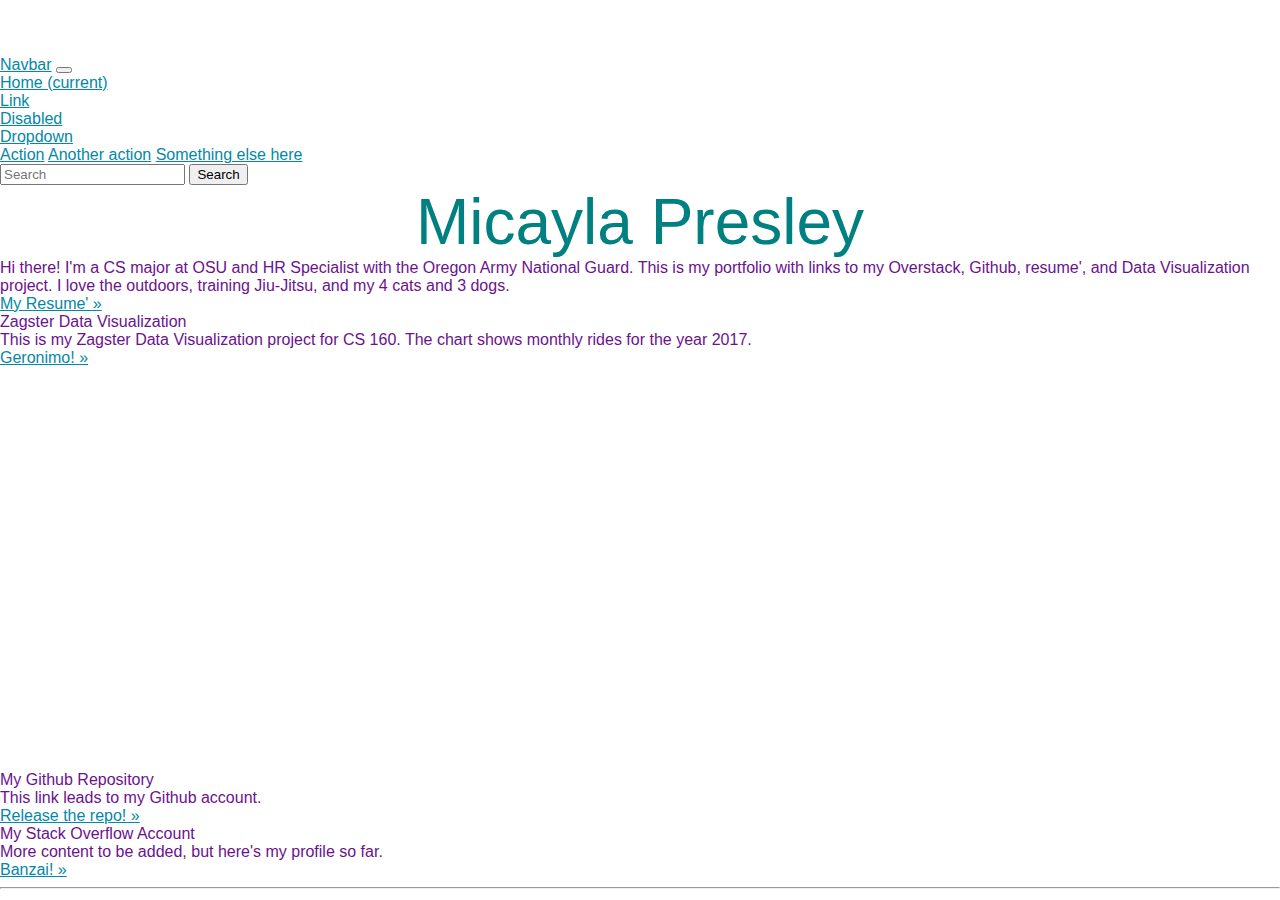
==== index.html @ 49e2b448 "Changed link button names" ====
<!doctype html>
<html lang="en">

<head>
  <meta charset="utf-8">
  <meta name="viewport" content="width=device-width, initial-scale=1, shrink-to-fit=no">
  <meta name="description" content="">
  <meta name="author" content="">

  <!-- Bootstrap core CSS -->
  <link rel="stylesheet" href="https://stackpath.bootstrapcdn.com/bootstrap/4.1.3/css/bootstrap.min.css"
    integrity="sha384-MCw98/SFnGE8fJT3GXwEOngsV7Zt27NXFoaoApmYm81iuXoPkFOJwJ8ERdknLPMO" crossorigin="anonymous">
  <!-- Custom styles for this template -->
  <link href="screen.css" rel="stylesheet">
  <script src="jquery-3.4.1.min.js"></script>

</head>

<body>

  <nav class="navbar navbar-expand-md navbar-dark fixed-top bg-dark">
    <a class="navbar-brand" href="#">Navbar</a>
    <button class="navbar-toggler" type="button" data-toggle="collapse" data-target="#navbarsExampleDefault"
      aria-controls="navbarsExampleDefault" aria-expanded="false" aria-label="Toggle navigation">
      <span class="navbar-toggler-icon"></span>
    </button>

    <title>Micayla Presley</title>

    <div class="collapse navbar-collapse" id="navbarsExampleDefault">
      <ul class="navbar-nav mr-auto">
        <li class="nav-item active">
          <a class="nav-link" href="#">Home <span class="sr-only">(current)</span></a>
        </li>
        <li class="nav-item">
          <a class="nav-link" href="#">Link</a>
        </li>
        <li class="nav-item">
          <a class="nav-link disabled" href="#">Disabled</a>
        </li>
        <li class="nav-item dropdown">
          <a class="nav-link dropdown-toggle" href="http://example.com" id="dropdown01" data-toggle="dropdown"
            aria-haspopup="true" aria-expanded="false">Dropdown</a>
          <div class="dropdown-menu" aria-labelledby="dropdown01">
            <a class="dropdown-item" href="#">Action</a>
            <a class="dropdown-item" href="#">Another action</a>
            <a class="dropdown-item" href="#">Something else here</a>
          </div>
        </li>
      </ul>
      <form class="form-inline my-2 my-lg-0">
        <input class="form-control mr-sm-2" type="text" placeholder="Search" aria-label="Search">
        <button class="btn btn-outline-success my-2 my-sm-0" type="submit">Search</button>
      </form>
    </div>
  </nav>

  <main role="main">

    <!-- Main jumbotron for a primary marketing message or call to action -->
    <div class="jumbotron">
      <div class="container">
        <h1 class="display-3">
          <h1 id="mainHeader">
            <h1 class="display-3">
              <script src="main.js">Micayla</script>
            </h1>
            <h1 id="name"><h1 style="color:teal;text-align:center;font-size:4em;font-style:helvetica">Micayla Presley</h1>
            <p>Hi there! I'm a CS major at OSU and HR Specialist with the Oregon Army National Guard. This is my portfolio with links to my Overstack, Github, resume', and Data Visualization project. I love the outdoors, training Jiu-Jitsu, and my 4 cats and 3 dogs.</p>
            <p><a class="btn btn-primary btn-lg" href="Updated Resume.pdf" role="button">My Resume' &raquo;</a></p>
      </div>
    </div>

    <div class="container">
      <!-- Example row of columns -->
      <div class="row">
        <div class="col-md-4">
          <h2>Zagster Data Visualization</h2>
          <p>This is my Zagster Data Visualization project for CS 160. The chart shows monthly rides for the year 2017. </p>
          <p><a class="btn btn-secondary" href="https://micaylapresley.github.io/Zagster-Client-New/" role="button">Geronimo! &raquo;</a></p>
              <canvas id="myChart" width="400" height="400"></canvas>
              <script>
                var ctx = document.getElementById('myChart').getContext('2d');
                var myChart = new Chart(ctx, {
                  type: 'bar',
                  data: {
                    labels: ['Red', 'Blue', 'Yellow', 'Green', 'Purple', 'Orange'],
                    datasets: [{
                      label: '# of Votes',
                      data: [12, 19, 3, 5, 2, 3],
                      backgroundColor: [
                      'rgba(255, 99, 132, 0.2)',
                      'rgba(54, 162, 235, 0.2)',
                      'rgba(255, 206, 86, 0.2)',
                      'rgba(75, 192, 192, 0.2)',
                      'rgba(153, 102, 255, 0.2)',
                      'rgba(255, 159, 64, 0.2)'
                      ],
                      borderColor: [
                      'rgba(255, 99, 132, 1)',
                      'rgba(54, 162, 235, 1)',
                      'rgba(255, 206, 86, 1)',
                      'rgba(75, 192, 192, 1)',
                      'rgba(153, 102, 255, 1)',
                      'rgba(255, 159, 64, 1)'
                      ],
                      borderWidth: 1
                    }]
                  },
                  options: {
                    scales: {
                      yAxes: [{
                        ticks: {
                          beginAtZero: true
                        }
                      }]
                    }
                  }
                });
              </script>
        </div>
        <div class="col-md-4">
          <h2>My Github Repository</h2>
          <p>This link leads to my Github account.</p>
          <p><a class="btn btn-secondary" href="https://github.com/Micaylapresley" role="button">Release the repo! &raquo;</a></p>
        </div>
        <div class="col-md-4">
          <h2>My Stack Overflow Account</h2>
          <p>More content to be added, but here's my profile so far.</p>
          <p><a class="btn btn-secondary" href="https://stackoverflow.com/users/12167083/micayla-p" role="button">Banzai! &raquo;</a></p>
        </div>
      </div>

      <hr>

    </div> <!-- /container -->

    <!DOCTYPE html>


    <!-- Bootstrap core JavaScript
    ================================================== -->
    <!-- Placed at the end of the document so the pages load faster -->
    <script src="https://code.jquery.com/jquery-3.3.1.slim.min.js"
      integrity="sha384-q8i/X+965DzO0rT7abK41JStQIAqVgRVzpbzo5smXKp4YfRvH+8abtTE1Pi6jizo"
      crossorigin="anonymous"></script>
    <script src="https://cdnjs.cloudflare.com/ajax/libs/popper.js/1.14.3/umd/popper.min.js"
      integrity="sha384-ZMP7rVo3mIykV+2+9J3UJ46jBk0WLaUAdn689aCwoqbBJiSnjAK/l8WvCWPIPm49"
      crossorigin="anonymous"></script>
    <script src="https://stackpath.bootstrapcdn.com/bootstrap/4.1.3/js/bootstrap.min.js"
      integrity="sha384-ChfqqxuZUCnJSK3+MXmPNIyE6ZbWh2IMqE241rYiqJxyMiZ6OW/JmZQ5stwEULTy"
      crossorigin="anonymous"></script>
    <script type="text/javascript" src="datavisual.hs"></script>
---- screen.css ----
html, body, div, span, applet, object, iframe,
h1, h2, h3, h4, h5, h6, p, blockquote, pre,
a, abbr, acronym, address, big, cite, code,
del, dfn, em, img, ins, kbd, q, s, samp,
small, strike, strong, sub, sup, tt, var,
b, u, i, center,
dl, dt, dd, ol, ul, li,
fieldset, form, label, legend,
table, caption, tbody, tfoot, thead, tr, th, td,
article, aside, canvas, details, embed,
figure, figcaption, footer, header, hgroup,
menu, nav, output, ruby, section, summary,
time, mark, audio, video {
  margin: 0;
  padding: 0;
  border: 0;
  font-size: 100%;
  font: inherit;
  vertical-align: baseline; }

ol, ul {
  list-style: none; }

table {
  border-collapse: collapse;
  border-spacing: 0; }

caption, th, td {
  text-align: left;
  font-weight: normal;
  vertical-align: middle; }

q, blockquote {
  quotes: none; }
  q:before, q:after, blockquote:before, blockquote:after {
    content: "";
    content: none; }

a img {
  border: none; }

article, aside, details, figcaption, figure, footer, header, hgroup, menu, nav, section, summary {
  display: block; }

body {
  font-family: sans-serif;
  color: #6c128d; }

a {
  color: #0388a6; }
  a:hover {
    color: #009ce0; }

#main {
  padding: 50px; }
  /* Move down content because we have a fixed navbar that is 3.5rem tall */
body {
  padding-top: 3.5rem;
}
#name {
  font-size: 4em; color: teal
}
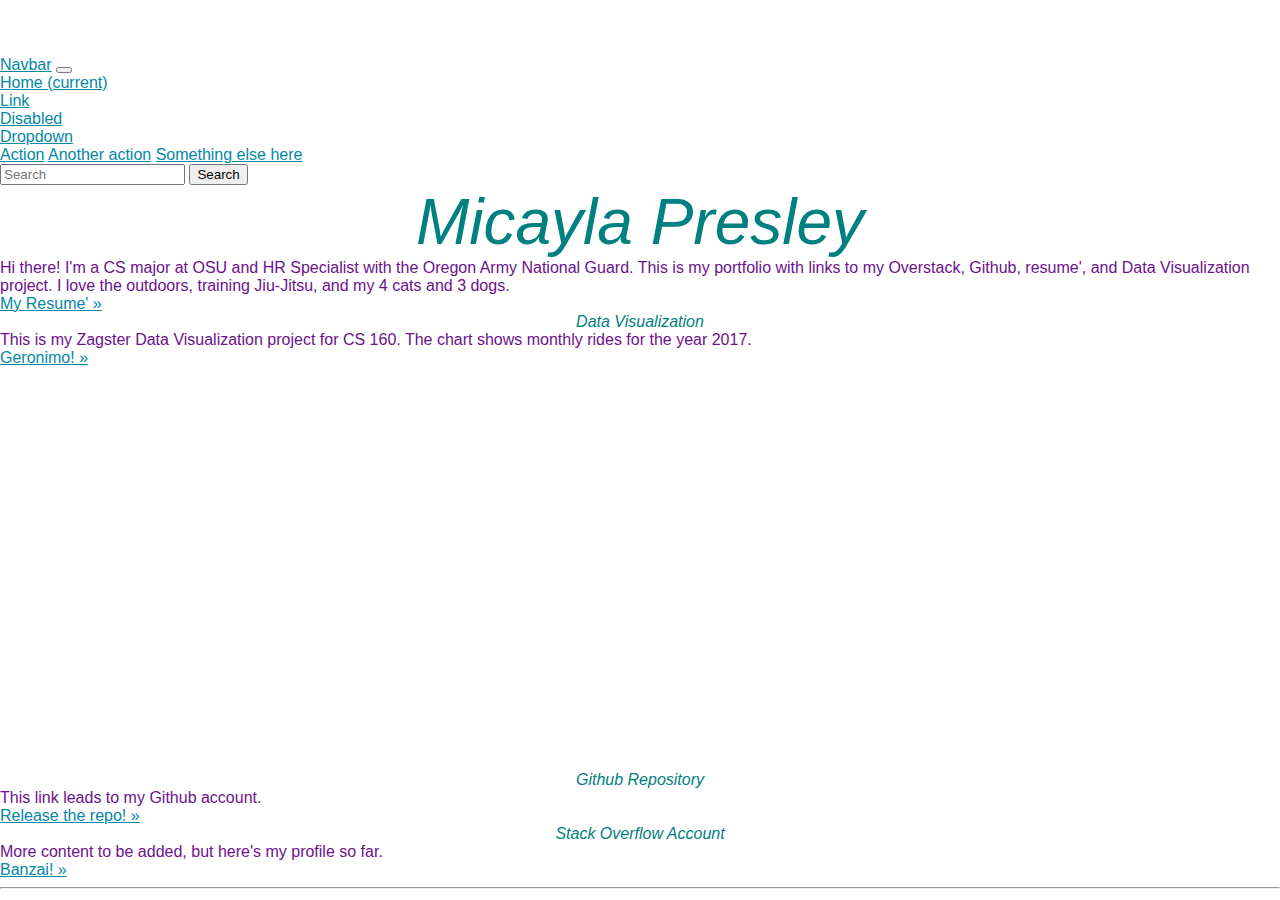
==== commit fce4d167: "CSS inline changed color, font style, and alignment to all 3 headings" ====
--- a/index.html
+++ b/index.html
@@ -65,7 +65,7 @@
             <h1 class="display-3">
               <script src="main.js">Micayla</script>
             </h1>
-            <h1 id="name"><h1 style="color:teal;text-align:center;font-size:4em;font-style:helvetica">Micayla Presley</h1>
+            <h1 id="name"><h1 style="color:teal;text-align:center;font-size:4em;font-style:italic">Micayla Presley</h1>
             <p>Hi there! I'm a CS major at OSU and HR Specialist with the Oregon Army National Guard. This is my portfolio with links to my Overstack, Github, resume', and Data Visualization project. I love the outdoors, training Jiu-Jitsu, and my 4 cats and 3 dogs.</p>
             <p><a class="btn btn-primary btn-lg" href="Updated Resume.pdf" role="button">My Resume' &raquo;</a></p>
       </div>
@@ -75,7 +75,7 @@
       <!-- Example row of columns -->
       <div class="row">
         <div class="col-md-4">
-          <h2>Zagster Data Visualization</h2>
+          <h2><h2 style="color:teal;text-align:center;font-style:italic"> Data Visualization</h2>
           <p>This is my Zagster Data Visualization project for CS 160. The chart shows monthly rides for the year 2017. </p>
           <p><a class="btn btn-secondary" href="https://micaylapresley.github.io/Zagster-Client-New/" role="button">Geronimo! &raquo;</a></p>
               <canvas id="myChart" width="400" height="400"></canvas>
@@ -120,12 +120,12 @@
               </script>
         </div>
         <div class="col-md-4">
-          <h2>My Github Repository</h2>
+          <h2><h2 style="color:teal;text-align:center;font-style:italic;"> Github Repository</h2>
           <p>This link leads to my Github account.</p>
           <p><a class="btn btn-secondary" href="https://github.com/Micaylapresley" role="button">Release the repo! &raquo;</a></p>
         </div>
         <div class="col-md-4">
-          <h2>My Stack Overflow Account</h2>
+          <h2><h2 style="color:teal;text-align:center;font-style:italic;"> Stack Overflow Account</h2>
           <p>More content to be added, but here's my profile so far.</p>
           <p><a class="btn btn-secondary" href="https://stackoverflow.com/users/12167083/micayla-p" role="button">Banzai! &raquo;</a></p>
         </div>
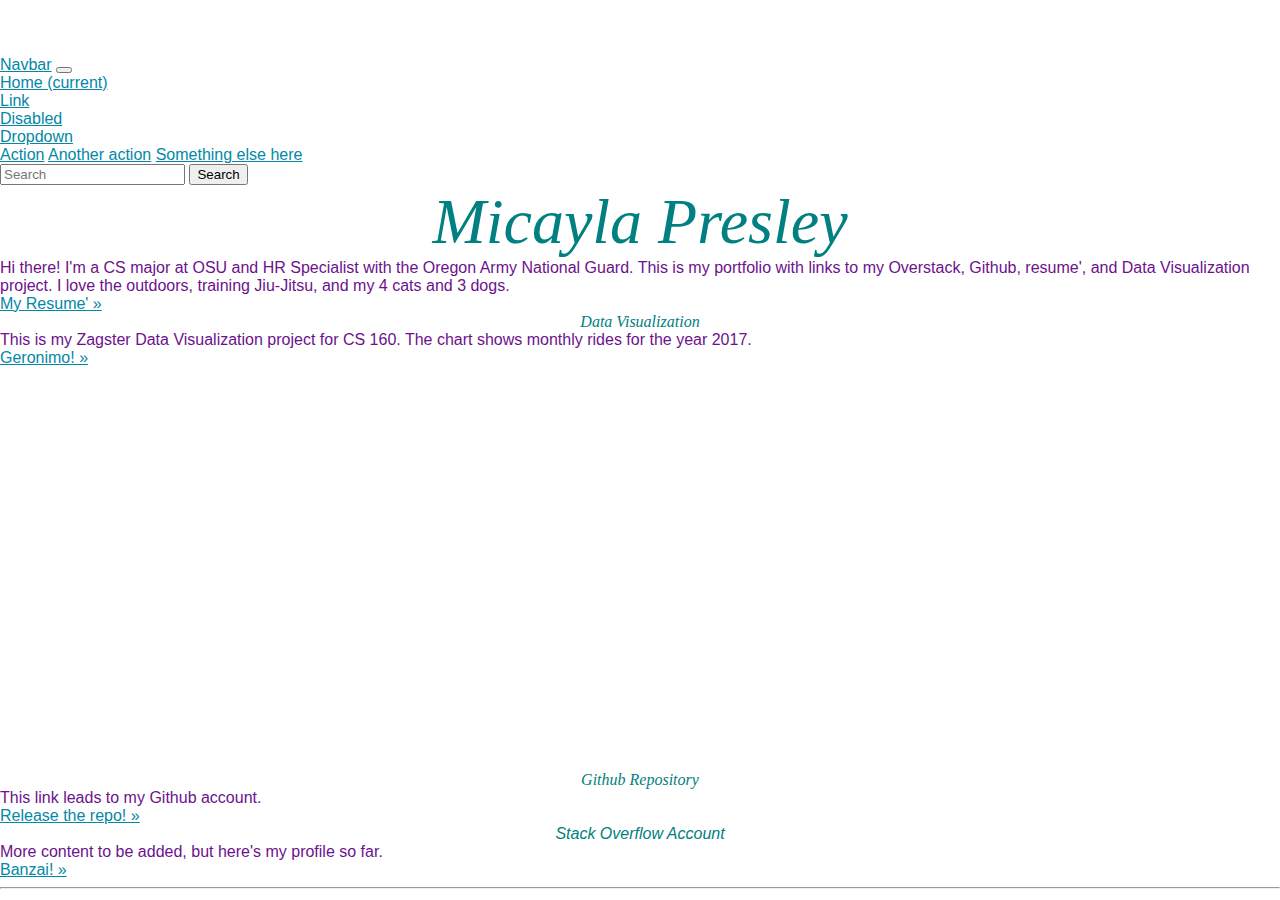
==== commit fb069a23: "Added font-family to all headings in index.html" ====
--- a/index.html
+++ b/index.html
@@ -65,7 +65,7 @@
             <h1 class="display-3">
               <script src="main.js">Micayla</script>
             </h1>
-            <h1 id="name"><h1 style="color:teal;text-align:center;font-size:4em;font-style:italic">Micayla Presley</h1>
+            <h1 id="name"><h1 style="color:teal;text-align:center;font-size:4em;font-style:italic;font-family:cursive;">Micayla Presley</h1>
             <p>Hi there! I'm a CS major at OSU and HR Specialist with the Oregon Army National Guard. This is my portfolio with links to my Overstack, Github, resume', and Data Visualization project. I love the outdoors, training Jiu-Jitsu, and my 4 cats and 3 dogs.</p>
             <p><a class="btn btn-primary btn-lg" href="Updated Resume.pdf" role="button">My Resume' &raquo;</a></p>
       </div>
@@ -75,7 +75,7 @@
       <!-- Example row of columns -->
       <div class="row">
         <div class="col-md-4">
-          <h2><h2 style="color:teal;text-align:center;font-style:italic"> Data Visualization</h2>
+          <h2><h2 style="color:teal;text-align:center;font-style:italic;font-family:cursive;"> Data Visualization</h2>
           <p>This is my Zagster Data Visualization project for CS 160. The chart shows monthly rides for the year 2017. </p>
           <p><a class="btn btn-secondary" href="https://micaylapresley.github.io/Zagster-Client-New/" role="button">Geronimo! &raquo;</a></p>
               <canvas id="myChart" width="400" height="400"></canvas>
@@ -120,7 +120,7 @@
               </script>
         </div>
         <div class="col-md-4">
-          <h2><h2 style="color:teal;text-align:center;font-style:italic;"> Github Repository</h2>
+          <h2><h2 style="color:teal;text-align:center;font-style:italic;font-family:cursive;"> Github Repository</h2>
           <p>This link leads to my Github account.</p>
           <p><a class="btn btn-secondary" href="https://github.com/Micaylapresley" role="button">Release the repo! &raquo;</a></p>
         </div>
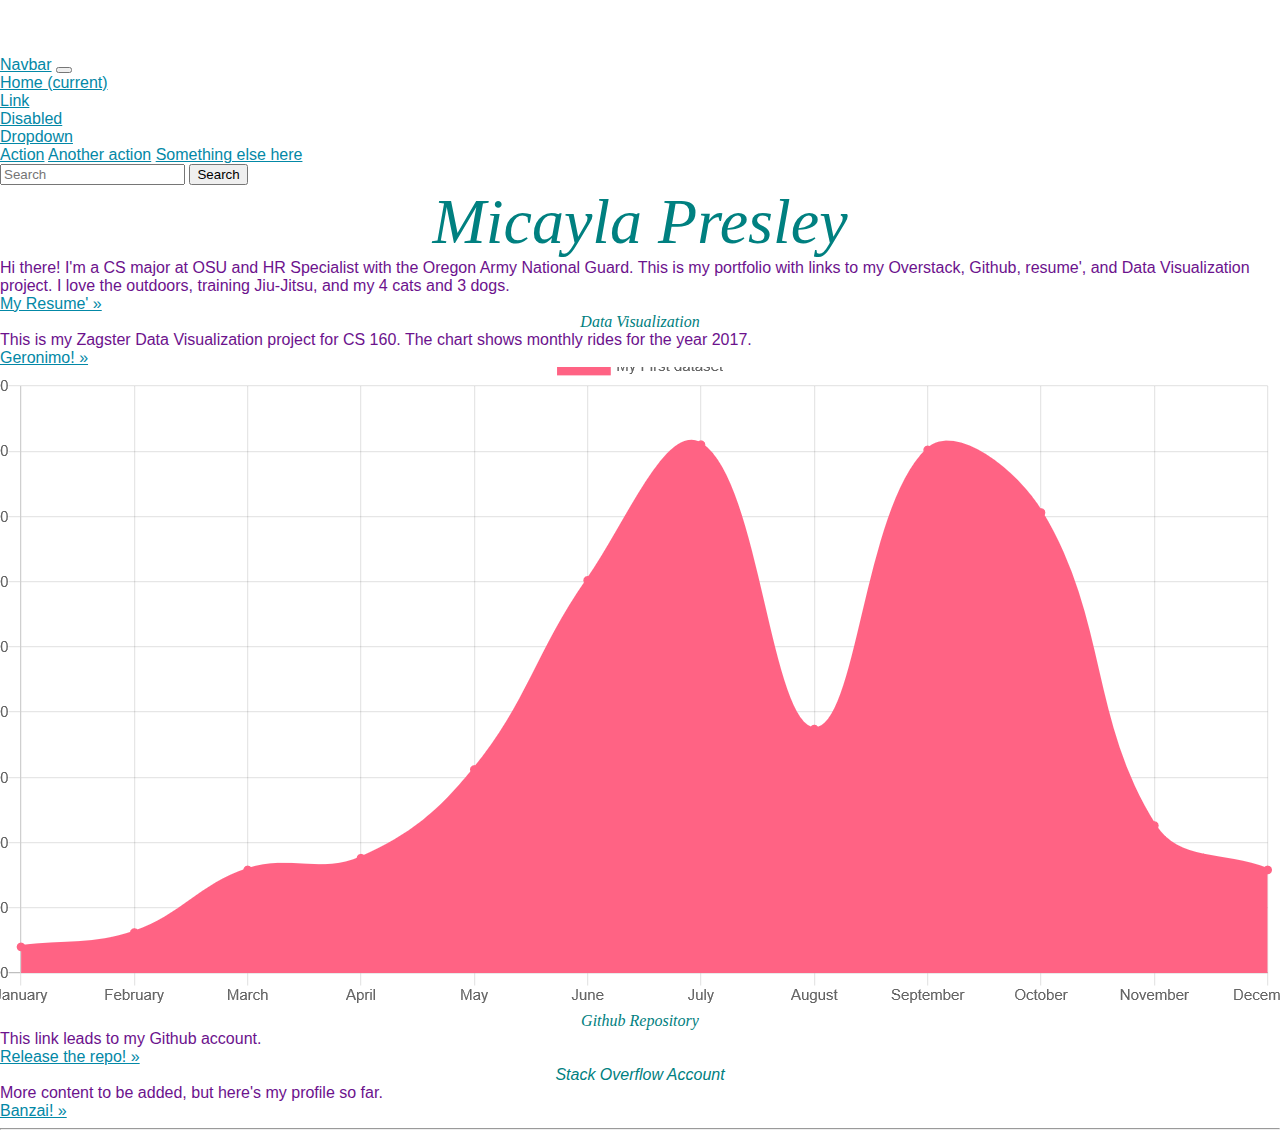
==== commit 606a21a2: "Added Zag.Vis.png to index.html, added description in README.md" ====
--- a/index.html
+++ b/index.html
@@ -78,7 +78,7 @@
           <h2><h2 style="color:teal;text-align:center;font-style:italic;font-family:cursive;"> Data Visualization</h2>
           <p>This is my Zagster Data Visualization project for CS 160. The chart shows monthly rides for the year 2017. </p>
           <p><a class="btn btn-secondary" href="https://micaylapresley.github.io/Zagster-Client-New/" role="button">Geronimo! &raquo;</a></p>
-              <canvas id="myChart" width="400" height="400"></canvas>
+              <div id="myChart" width="400" height="400"><img src="Zag-Vis.png" alt="Zagster Data Visualization"></div>
               <script>
                 var ctx = document.getElementById('myChart').getContext('2d');
                 var myChart = new Chart(ctx, {
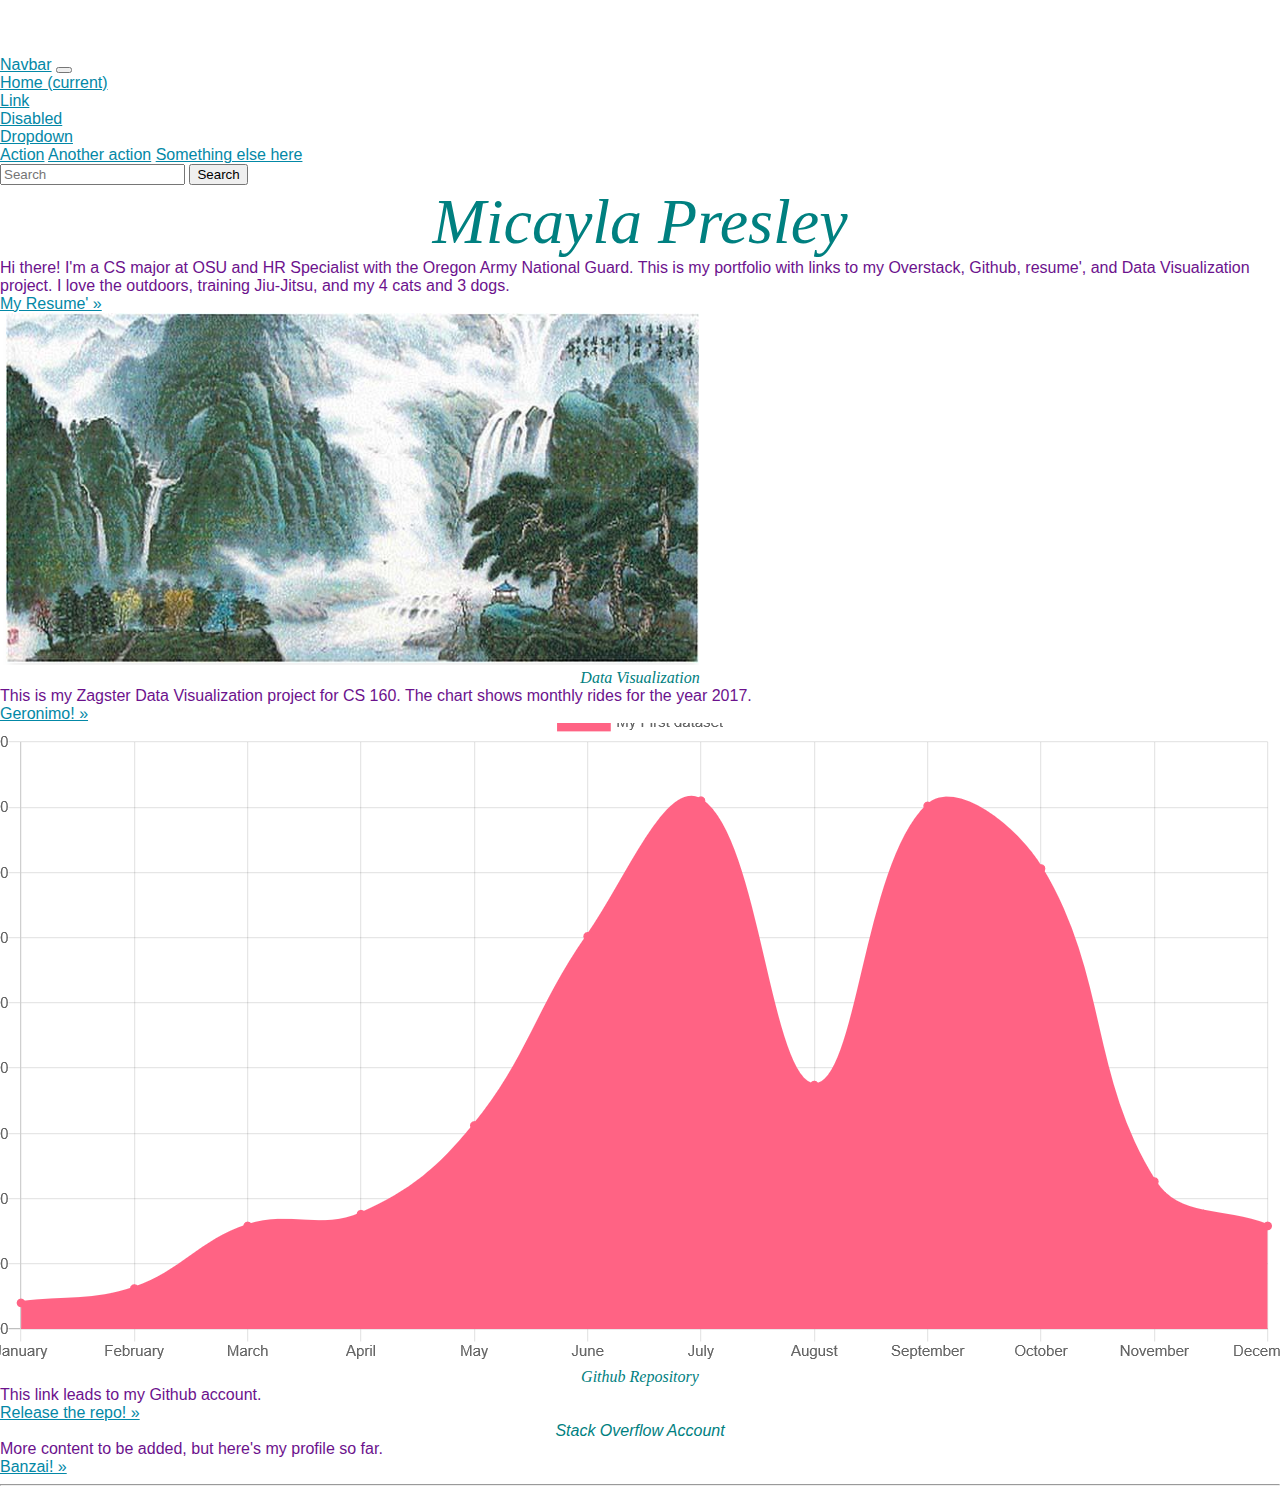
==== commit 4c47d027: "Added painting.png to Jumbotron in index.html" ====
--- a/index.html
+++ b/index.html
@@ -68,6 +68,7 @@
             <h1 id="name"><h1 style="color:teal;text-align:center;font-size:4em;font-style:italic;font-family:cursive;">Micayla Presley</h1>
             <p>Hi there! I'm a CS major at OSU and HR Specialist with the Oregon Army National Guard. This is my portfolio with links to my Overstack, Github, resume', and Data Visualization project. I love the outdoors, training Jiu-Jitsu, and my 4 cats and 3 dogs.</p>
             <p><a class="btn btn-primary btn-lg" href="Updated Resume.pdf" role="button">My Resume' &raquo;</a></p>
+            <div id="Chinese Painting"><img src="painting.PNG"></div>
       </div>
     </div>
 
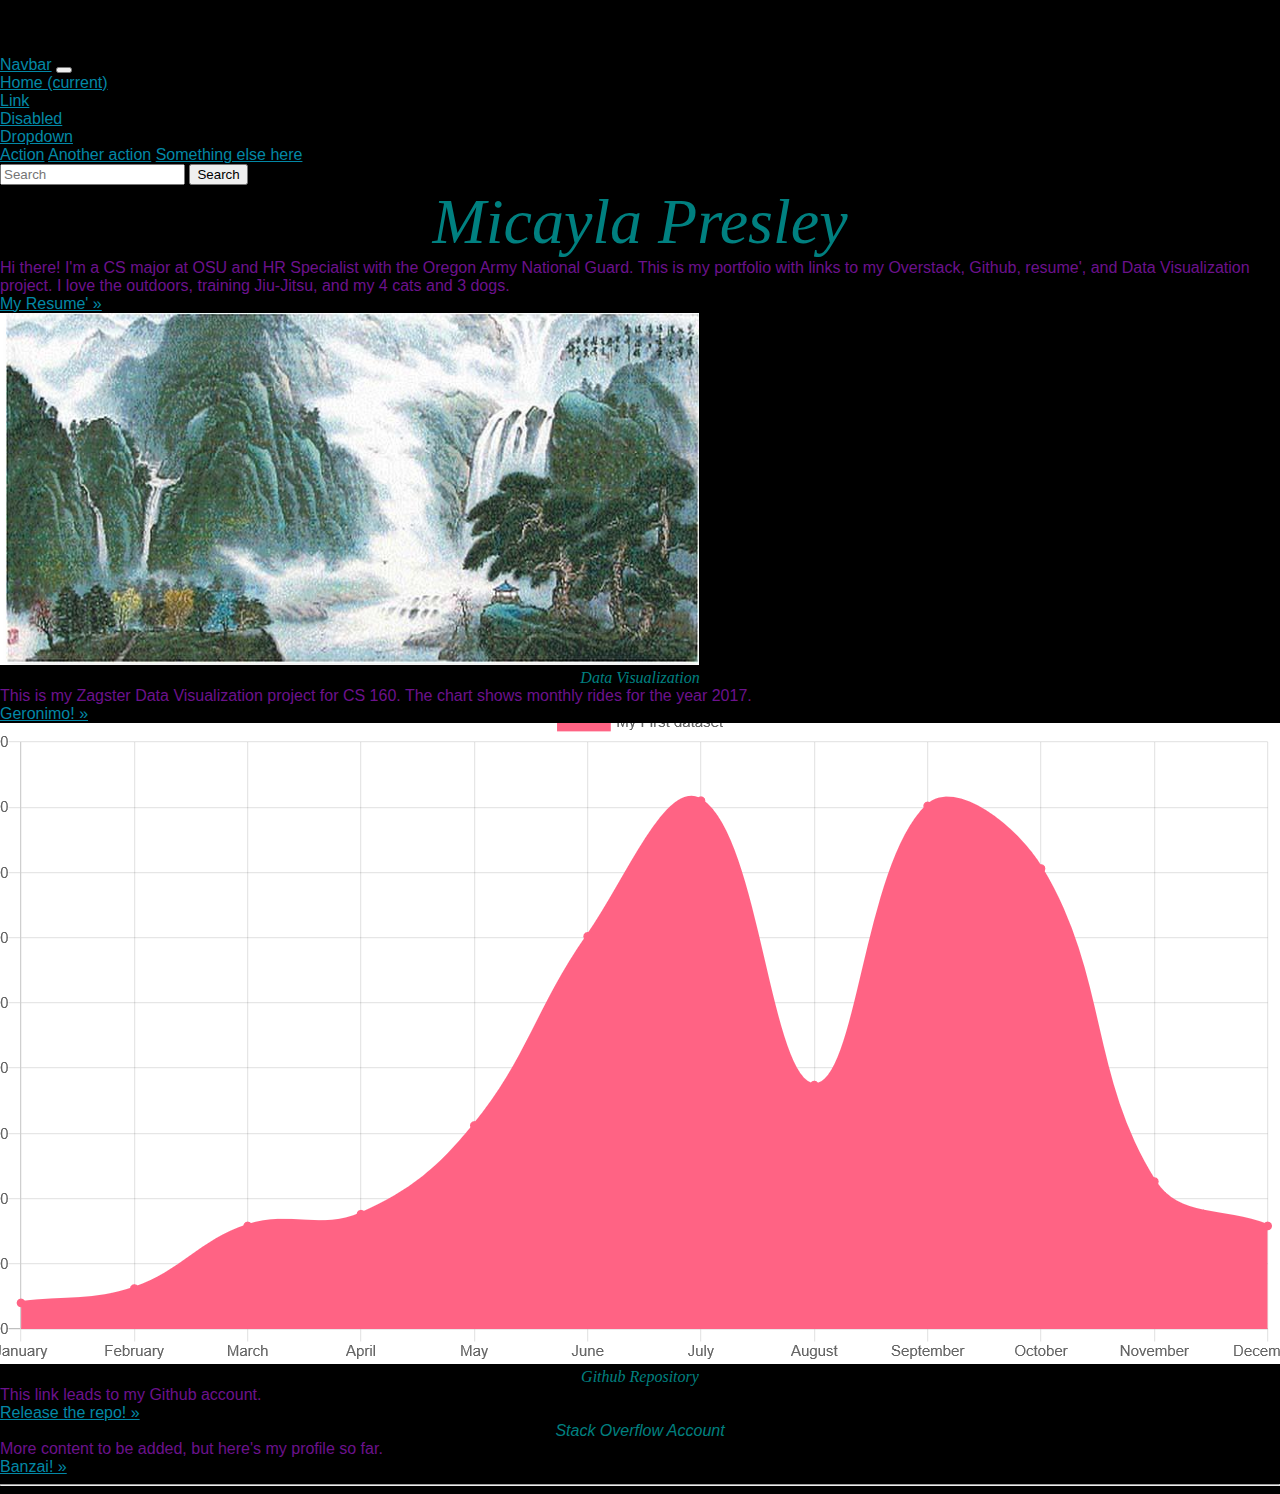
==== commit 2451837d: "Added black background color to index.html" ====
--- a/index.html
+++ b/index.html
@@ -17,7 +17,7 @@
 </head>
 
 <body>
-
+  <body style="background-color:black;">
   <nav class="navbar navbar-expand-md navbar-dark fixed-top bg-dark">
     <a class="navbar-brand" href="#">Navbar</a>
     <button class="navbar-toggler" type="button" data-toggle="collapse" data-target="#navbarsExampleDefault"
@@ -58,7 +58,7 @@
   <main role="main">
 
     <!-- Main jumbotron for a primary marketing message or call to action -->
-    <div class="jumbotron">
+    <div class="jumbotron" style="background-color: black;">
       <div class="container">
         <h1 class="display-3">
           <h1 id="mainHeader">
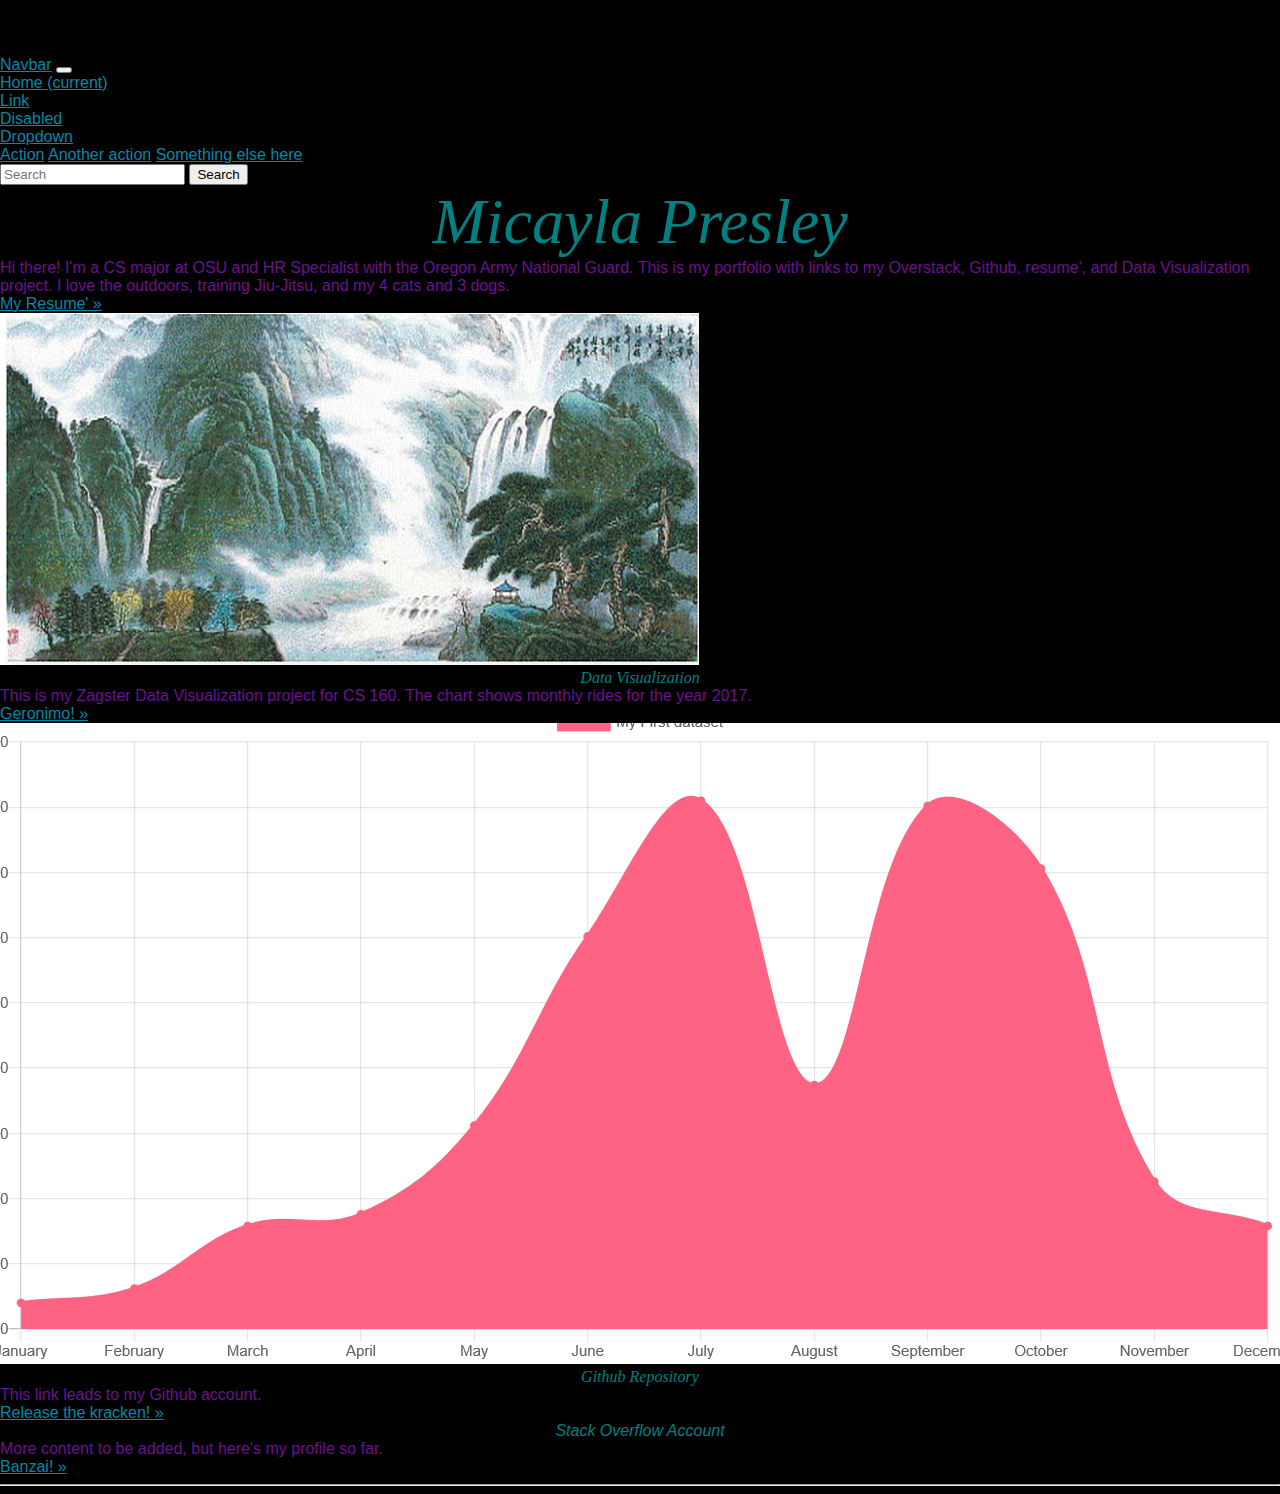
==== commit 8fb87cb8: "Renamed Git link in index.html to 'release the kracken!'" ====
--- a/index.html
+++ b/index.html
@@ -123,7 +123,7 @@
         <div class="col-md-4">
           <h2><h2 style="color:teal;text-align:center;font-style:italic;font-family:cursive;"> Github Repository</h2>
           <p>This link leads to my Github account.</p>
-          <p><a class="btn btn-secondary" href="https://github.com/Micaylapresley" role="button">Release the repo! &raquo;</a></p>
+          <p><a class="btn btn-secondary" href="https://github.com/Micaylapresley" role="button">Release the kracken! &raquo;</a></p>
         </div>
         <div class="col-md-4">
           <h2><h2 style="color:teal;text-align:center;font-style:italic;"> Stack Overflow Account</h2>
